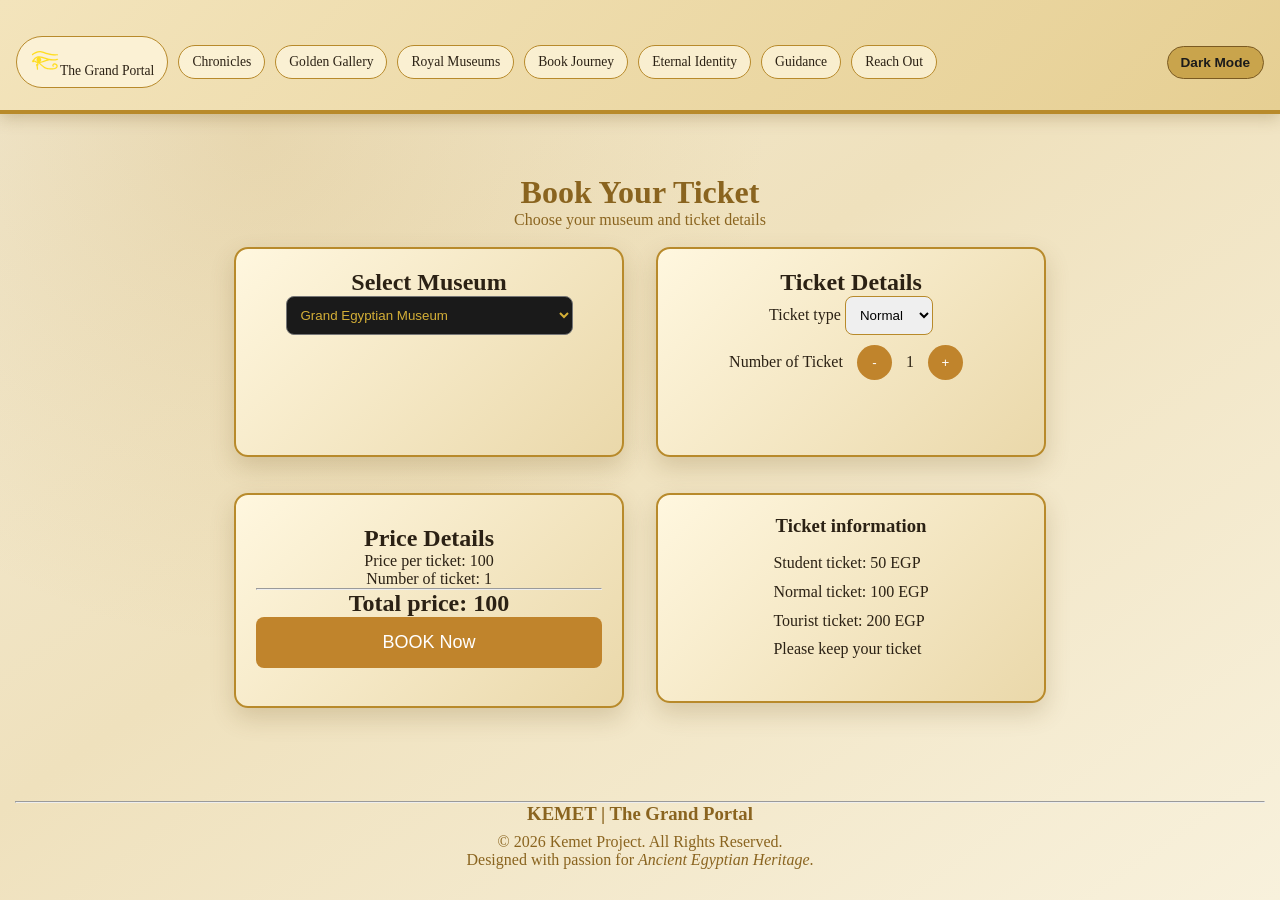
==== booking.html @ 7f5fb4aa "Add files via upload" ====
<!DOCTYPE html>
<html lang="en" dir="ltr">
<head>
  <meta charset="UTF-8">
  <meta name="viewport" content="width=device-width, initial-scale=1.0">
  <title>Kemet</title>
  <link rel="stylesheet" href="font/fonts.css">
  <link rel="stylesheet" href="css/style.css">
</head>
<body>
  <header class="karim1">
    <nav>
      <ul>
        <li><a href="index.html"><img src="img/eye-of-horus-svgrepo-com (1).svg" alt="Eye of Horus Logo" width="30" height="30"><span>The Grand Portal</span></a></li>
        <li><a href="timeline.html">Chronicles</a></li>
        <li><a href="gallery.html">Golden Gallery</a></li>
        <li><a href="museums.html">Royal Museums</a></li>
        <li><a href="booking.html">Book Journey</a></li>
        <li><a href="login.html">Eternal Identity</a></li>
        <li><a href="faq.html">Guidance</a></li>
        <li><a href="contact.html">Reach Out</a></li>
        <li class="kr4"><button id="kr3" class="kr1" type="button">Dark Mode</button></li>
      </ul>
    </nav>
  </header>
  <main class="bookPage">
    <div class="head">
      <h1>Book Your Ticket</h1>
      <p>Choose your museum and ticket details</p>
    </div>
    <section class="select">
      <h2>Select Museum</h2>
      <select class="color">
        <option>Grand Egyptian Museum</option>
        <option>Egyptian Museum</option>
        <option>Alexandria National Museum</option>
        <option>National Museum Of Egyptian Civilization</option>
        <option>Nubian Museum</option>
        <option>Hurghada Museum</option>
        <option>Imhotep Museum</option>
        <option>Luxor Museum</option>
      </select>
    </section>
    <section class="details">
      <h2>Ticket Details</h2>
      <label for="ticketType">Ticket type</label>
      <select id="ticketType">
        <option value="100">Normal</option>
        <option value="50">Student</option>
        <option value="200">Tourist</option>
      </select>
      <div class="counter">
        <label>Number of Ticket</label>
        <button type="button" onclick="decrease()">-</button>
        <span id="count">1</span>
        <button type="button" onclick="increase()">+</button>
      </div>
    </section>
    <section class="price">
      <h2>Price Details</h2>
      <p>Price per ticket: <span id="price">0</span></p>
      <p>Number of ticket: <span id="countSummary">0</span></p>
      <hr>
      <h2>Total price: <span id="total">0</span></h2>
      <button type="button" onclick="booknow()" class="button">BOOK Now</button>
    </section>
    <section class="information">
      <h3>Ticket information</h3>
      <ul>
        <li>Student ticket: 50 EGP</li>
        <li>Normal ticket: 100 EGP</li>
        <li>Tourist ticket: 200 EGP</li>
        <li>Please keep your ticket</li>
      </ul>
    </section>
  </main>
  <footer>
    <hr>
    <div id="footer-content">
      <h3>KEMET | The Grand Portal</h3>
      <p>&copy; 2026 Kemet Project. All Rights Reserved.<br>Designed with passion for <em>Ancient Egyptian Heritage</em>.</p>
    </div>
  </footer>
  <script src="js/script.js"></script>
</body>
</html>
---- css/style.css ----
* {
  margin: 0;
  padding: 0;
  box-sizing: border-box;
}
body {
  min-height: 100vh;
  font-family: "Milonga", serif;
  background: radial-gradient(circle at 20% 15%, rgba(184, 138, 43, 0.18), transparent 40%), linear-gradient(145deg, #f4ecd6 0%, #efe1bd 45%, #f8f1dc 100%);
  color: #2b2114;
  text-align: center;
}
.karim1 {
  background: linear-gradient(135deg, #f3e4bc 0%, #e6cf93 100%);
  color: #2b2114;
  padding: 22px 16px;
  text-align: center;
  border-bottom: 4px solid #b88a2b;
  box-shadow: 0 4px 15px rgba(104, 74, 21, 0.25);
}
.karim1 h1 {
  color: #8a641f;
  margin-bottom: 14px;
  letter-spacing: 1px;
}
nav ul {
  list-style: none;
  padding: 0;
  margin: 14px 0 0;
  display: flex;
  justify-content: center;
  align-items: center;
  gap: 10px;
  flex-wrap: wrap;
}
nav ul li a {
  color: #2b2114;
  text-decoration: none;
  padding: 8px 13px;
  border: 1.5px solid #b88a2b;
  border-radius: 999px;
  font-size: 0.85rem;
  background: rgba(255, 248, 225, 0.7);
  transition: 0.2s;
  display: inline-block;
}
nav ul li a:hover {
  background: #b88a2b;
  color: white;
}
.kr4 {
  margin-left: auto;
}

.kr1 {
  background: #c9a44c;
  color: #1b1b1b;
  padding: 8px 13px;
  border: 1.5px solid #7a5a22;
  border-radius: 999px;
  cursor: pointer;
  font-weight: bold;
  font-size: 0.85rem;
}
footer {
  text-align: center;
  margin-top: 10px;
  padding: 15px;
  color: #8a641f;
}
#footer-content h3 {
  margin-bottom: 8px;
}
#hero {
  position: relative;
  width: 100%;
  height: 100vh;
  overflow: hidden;
  border-bottom: 2px solid #b88a2b;
}
#hero img {
  width: 100%;
  height: 100%;
  object-fit: cover;
}
.heroText {
  position: absolute;
  top: 50%;
  left: 50%;
  transform: translate(-50%, -50%);
  width: 100%;
  z-index: 2;
}
.heroText h1 {
  color: #2b2114;
  text-shadow: 2px 2px 5px rgba(255,255,255,0.8);
  margin-bottom: 12px;
}
.heroText p {
  color: #3d2e1d;
  font-weight: bold;
  margin-bottom: 18px;
}
.heroBtn {
  background: #d4af37;
  color: #000;
  padding: 12px 30px;
  border-radius: 25px;
  font-weight: bold;
  text-decoration: none;
  display: inline-block;
}
#videoContainer {
  position: fixed;
  top: 0;
  left: 0;
  width: 100%;
  height: 100%;
  background: rgba(0,0,0,0.9);
  z-index: 1000;
  display: none;
  justify-content: center;
  align-items: center;
}
.closeBtn {
  cursor: pointer;
  font-size: 30px;
  color: white;
  margin-right: 15px;
}
.mainBox, .timeline, .guideBox, .login, .contact, .select, .details, .price, .information {
  background: linear-gradient(135deg, #fff7df 0%, #ead8aa 100%);
  border: 2px solid #b88a2b;
  border-radius: 14px;
  padding: 20px;
  box-shadow: 0 10px 25px rgba(104, 74, 21, 0.2);
  color: #2b2114;
}
.mainBox {
  width: 980px;
  margin: 24px auto 30px;
}
.mainBox h2, .mainBox h3, .timeline h2, .timeline h3, .guideBox h2 {
  color: #8a641f;
  margin-bottom: 14px;
}
.mainBox p {
  line-height: 1.8;
  margin-bottom: 12px;
}
.mapImg {
  width: 800px;
  height: auto;
  border-radius: 8px;
  border: 2px solid #b88a2b;
  margin: 15px auto;
  display: block;
}
.timeline {
  width: 980px;
  margin: 24px auto 30px;
}
.line {
  position: relative;
  padding: 8px 0;
  display: grid;
  gap: 18px;
}
.line::before {
  content: "";
  position: absolute;
  top: 0;
  bottom: 0;
  right: 50%;
  width: 4px;
  transform: translateX(50%);
  background: linear-gradient(180deg, #b88a2b 0%, #d8b85c 50%, #b88a2b 100%);
  border-radius: 999px;
  box-shadow: 0 0 15px rgba(184, 138, 43, 0.5);
}
.era {
  width: calc(50% - 26px);
  background: linear-gradient(135deg, #fff7df 0%, #ead8aa 100%);
  color: #2b2114;
  border: 2px solid #b88a2b;
  border-radius: 12px;
  padding: 14px;
  position: relative;
  box-shadow: 0 10px 25px rgba(104, 74, 21, 0.2);
}
.era:nth-child(odd) {
  justify-self: start;
}
.era:nth-child(even) {
  justify-self: end;
}
.era::after {
  content: "";
  position: absolute;
  top: 20px;
  width: 14px;
  height: 14px;
  border-radius: 50%;
  background: #b88a2b;
  border: 3px solid #f4ecd6;
  box-shadow: 0 0 10px rgba(184, 138, 43, 0.6);
}
.era:nth-child(odd)::after {
  right: -34px;
}
.era:nth-child(even)::after {
  left: -34px;
}
.eraImg {
  width: 100%;
  height: 180px;
  object-fit: contain;
  display: block;
  border-radius: 8px;
  border: 2px solid #b88a2b;
  margin: 6px 0 10px;
  background: #efe1bd;
}
.eraText {
  line-height: 1.8;
  font-size: 0.97rem;
}
.timeTable {
  width: 100%;
  border-collapse: collapse;
  background: #fff7df;
  font-size: 0.92rem;
  overflow: hidden;
  border-radius: 8px;
  border: 2px solid #b88a2b;
}
.timeTable th, .timeTable td {
  border: 1px solid #b88a2b;
  padding: 10px 8px;
  text-align: center;
  color: #2b2114;
}
.timeTable th {
  background: #e6cf93;
  color: #6f4f16;
}
.timeTable tr:nth-child(even) td {
  background: #f1dfb4;
}
.gallery {
  display: grid;
  grid-template-columns: repeat(2, 1fr);
  gap: 30px;
  width: 980px;
  margin: 30px auto;
}
.gallery .card {
  display: flex;
  flex-direction: column;
  align-items: center;
  text-align: center;
  gap: 18px;
  background: linear-gradient(135deg, #fff7df 0%, #ead8aa 100%);
  padding: 25px;
  border-radius: 14px;
  box-shadow: 0 10px 25px rgba(104, 74, 21, 0.2);
  border: 2px solid #b88a2b;
}
.gallery .card img {
  width: 100%;
  height: 450px;
  object-fit: cover;
  border-radius: 8px;
  border: 2px solid #b88a2b;
}
.gallery .card h2 {
  color: #8a641f;
  font-size: 1.8rem;
}
.gallery .card p {
  font-size: 1.05rem;
  color: #2b2114;
  line-height: 1.6;
}
.search {
  position: relative;
  padding-top: 25px;
}
.search h2 {
  margin: 4vh 0;
  font-size: 30px;
}
.search form {
  margin: auto;
  width: 85%;
  display: flex;
  justify-content: center;
  align-items: center;
}
.search form input {
  border: none;
  outline: none;
  width: 100%;
  margin-right: 10px;
  padding: 1.5vh;
  border-radius: 1vh;
  font-family: "Milonga", serif;
  font-size: 15px;
  box-shadow: 0 4px 10px rgb(0, 0, 0, 0.3);
}
.museumssec {
  display: flex;
  flex-wrap: wrap;
  justify-content: space-between;
  align-items: center;
  margin: 0 130px 5vh;
}
.museumssec .mustitle {
  position: relative;
  display: flex;
  justify-content: center;
  align-items: center;
  margin-top: 2vh;
  margin-left: 60px;
}
.museumssec .mustitle img {
  position: relative;
  z-index: 1;
  width: 50px;
  opacity: 0.7;
}
.museumssec .mustitle h4 {
  font-size: 22px;
  position: absolute;
  z-index: 2;
  text-shadow: -10px 6px 10px gray;
  white-space: nowrap;
}
.museumssec .musgrid {
  display: flex;
  justify-content: space-between;
  gap: 50px;
}
.museumssec .musgrid .view {
  display: flex;
  align-items: center;
  gap: 10px;
  cursor: pointer;
  transition-duration: 0.5s;
}
.museumssec .musgrid .view:hover {
  color: white;
  background-color: #cfa435;
  border-radius: 10px;
  padding: 5px;
}
.museumssec .musgrid .view i {
  color: #c29930;
}
.museumssec .musgrid .view p {
  font-size: 17px;
  font-weight: 600;
}
.card-container {
  display: flex;
  flex-wrap: wrap;
  justify-content: center;
  gap: 20px;
  padding: 20px;
}
.card-container .card {
  border-radius: 10px;
  width: 300px;
  text-align: center;
  overflow: hidden;
  transition: transform 0.2s;
  box-shadow: 0 4px 10px rgb(0, 0, 0, 0.1);
  background: white;
}
.card-container .card:hover .card-icon {
  opacity: 1;
  transform: translateY(0%);
}
.card-container .card:hover {
  transform: translateY(-5px);
}
.card-container .card img {
  width: 100%;
  height: 200px;
  object-fit: cover;
  display: block;
}
.card-container .card h3 {
  margin: 10px 0;
}
.card-container .card p {
  margin-bottom: 30px;
}
.card-container .card .card-icon {
  color: black;
  margin: auto auto 2vh;
  width: 32px;
  height: 32px;
  border-radius: 100%;
  box-shadow: 0 4px 10px rgb(0, 0, 0, 0.4);
  opacity: 0;
  display: flex;
  align-items: center;
  justify-content: center;
  cursor: pointer;
  transform: translateY(10%);
}
.card-container .card .card-icon:hover {
  background-color: #cfa435;
  color: white;
}
.card-container.list-view {
  flex-direction: column;
  align-items: center;
}
.card-container.list-view .card {
  display: flex;
  align-items: center;
  gap: 20px;
  border-radius: 15px;
  width: 85%;
  height: 300px;
}
.card-container.list-view .card img {
  width: fit-content;
  height: 90%;
  margin-left: 20px;
  border-radius: 15px;
}
.card-container.list-view .card .cardText {
  text-align: center;
  margin: auto;
}

.popup {
  position: fixed;
  z-index: 15;
  height: 100vh;
  width: 100%;
  display: none;
  text-align: center;
  justify-content: center;
  box-shadow: 0 4px 10px rgb(0, 0, 0, 0.4);
  top: 50%;
  left: 50%;
  transform: translate(-50%, -50%);
  background-color: rgba(0, 0, 0, 0.5);
}
.popup.active {
  display: flex;
}
.popup .box {
  display: flex;
  align-items: center;
  gap: 20px;
  transform: translateY(-100%);
  opacity: 0;
  transition-duration: 1s;
  background: linear-gradient(to right, #ffedb1, #fdf4d7);
  width: 60%;
  height: 60vh;
  border-radius: 15px;
  margin-top: 20vh;
}
.popup.show .box {
  transform: translateY(0%);
  opacity: 1;
}
.popup .box .popup-img img {
  width: 400px;
  border-radius: 10px;
}
.popup .box .popup-img {
  margin-left: 20px;
}
.popup .box .popup-text {
  margin-right: 20px;
  position: relative;
}
.popup .box .popup-text h3 {
  font-size: 25px;
  padding-bottom: 10px;
}
.popup .box .popup-text h6 {
  font-size: 19px;
  padding: 10px 0 20px;
}
.popup .box .popup-text p {
  font-size: 16px;
  letter-spacing: 0.5px;
}
.popup .box .popup-text i {
  position: absolute;
  top: 0%;
  right: 2%;
  border-radius: 100%;
  border: 2px solid black;
  width: 25px;
  height: 25px;
  display: flex;
  justify-content: center;
  align-items: center;
  font-size: 12px;
  cursor: pointer;
  box-shadow: 0 4px 10px rgb(0, 0, 0, 0.4);
}
.popup .box .popup-text i:hover {
  background-color: #cfa435;
  color: white;
  border: none;
}
.head {
  text-align: center;
  color: #8a641f;
}
.bookPage {
  width: 900px;
  margin: 30px auto;
  text-align: center;
  padding: 30px 0;
}
.select,
.details,
.price,
.information {
  display: inline-block;
  width: 390px;
  min-height: 210px;
  vertical-align: top;
  margin: 18px 14px;
}
.price {
  min-height: 215px;
  padding-top:30px ;
}
.information ul {
  list-style: none;
  width: fit-content;
  margin: 12px auto 0;
  text-align: left;
  line-height: 1.8;
}
.ib {
  width: 260px;
  height: 160px;
  object-fit: cover;
  display: block;
  margin: 18px auto 0;
  border-radius: 8px;
  border: 2px solid #b88a2b;
}
.select img {
  margin-top: 15px;
  border-radius: 8px;
  border: 2px solid #b88a2b;
}
.color {
  background-color: #1a1a1a;
  color: #d4af37;
  padding: 10px;
  border-radius: 8px;
}
.details select {
  padding: 10px;
  border-radius: 8px;
  border: 1px solid #b88a2b;
}
.counter button {
  width: 35px;
  height: 35px;
  margin: 10px;
  border-radius: 50%;
  border: none;
  background: #c0842c;
  color: white;
  cursor: pointer;
}
.button {
  width: 100%;
  padding: 15px 0;
  background-color: #c0842c;
  color: white;
  font-size: 18px;
  border: none;
  cursor: pointer;
  border-radius: 8px;
}
.formPage {
  padding: 40px 0;
}
.login {
  width: 430px;
  margin: 0 auto;
  padding: 35px;
}
.logoArea {
  margin-bottom: 25px;
}
.pharaohLogo {
  font-size: 60px;
  color: #b8975b;
}
.formArea {
  background: white;
  padding: 30px;
  border-radius: 10px;
  text-align: left;
}
.formArea h1 {
  text-align: center;
  margin-bottom: 25px;
  color: #8a641f;
}
.formArea label {
  display: block;
  margin-top: 12px;
  margin-bottom: 6px;
  font-weight: bold;
}
.formInput {
  width: 100%;
  padding: 14px;
  border: 1px solid #ddd;
  border-radius: 5px;
}
.formBtn {
  width: 100%;
  padding: 14px;
  margin-top: 20px;
  background: #bf8733;
  color: white;
  border: none;
  border-radius: 5px;
  cursor: pointer;
}
.bottomText {
  text-align: center;
  margin-top: 20px;
}
.bottomText a {
  color: #bf8733;
  font-weight: bold;
  text-decoration: none;
}
.contactPage {
  width: 1000px;
  margin: 30px auto;
}
.contactPage h1, .contactPage h2 {
  color: #8a641f;
  margin-bottom: 14px;
}
.contactWrap {
  display: flex;
  align-items: center;
  gap: 70px;
  margin-top: 25px;
}
.contact {
  width: 420px;
  text-align: left;
}
.contact label {
  display: block;
  margin-top: 12px;
  margin-bottom: 6px;
  font-weight: bold;
}
.contact input, .contact textarea {
  width: 100%;
  padding: 12px;
  border: 1.5px solid #b88a2b;
  border-radius: 8px;
  background: rgba(255,255,255,0.5);
  color: #2b2114;
}
.contact button {
  width: 100%;
  background: #b88a2b;
  color: white;
  border: none;
  padding: 12px 20px;
  font-weight: bold;
  cursor: pointer;
  border-radius: 999px;
  margin-top: 10px;
}
#contactMsg {
  margin-top: 12px;
  color: #8a641f;
  font-weight: bold;
}
.contactInfo, .social {
  background: linear-gradient(135deg, #fff7df 0%, #ead8aa 100%);
  border: 2px solid #b88a2b;
  border-radius: 14px;
  padding: 20px;
  box-shadow: 0 10px 25px rgba(104, 74, 21, 0.2);
}
  .contactInfo img {
  width: 45px;
  height: 45px;
  object-fit: contain;
  vertical-align: middle;
  margin: 10px;
}

.social img {
  margin: 5px;
}
.mapTitle {
  text-align: center;
  font-size: x-large;
  margin: 25px 0;
}
.mapFrame {
  width: 800px;
}
.guide {
  width: 900px;
  margin: 30px auto;
}
.guideBox {
  text-align: left;
  margin-bottom: 20px;
}
.guideBox ul {
  line-height: 1.8;
  padding-left: 25px;
}
body.kr2 {
  background: radial-gradient(circle at 20% 15%, rgba(212, 175, 55, 0.15), transparent 40%), linear-gradient(145deg, #0d1b28 0%, #11283a 45%, #07262B 100%);
  color: #f7ecd0;
}
body.kr2 .karim1, body.kr2 .mainBox, body.kr2 .timeline, body.kr2 .era, body.kr2 .guideBox, body.kr2 .login, body.kr2 .contact, body.kr2 .select, body.kr2 .details, body.kr2 .price, body.kr2 .information, body.kr2 .contactInfo, body.kr2 .social {
  background: linear-gradient(135deg, #11283a 0%, #093E46 100%);
  color: #f7ecd0;
  border-color: #d4af37;
  box-shadow: 0 10px 25px rgba(212, 175, 55, 0.18);
}
body.kr2 .karim1 h1, body.kr2 .mainBox h2, body.kr2 .mainBox h3, body.kr2 .timeline h2, body.kr2 .timeline h3, body.kr2 .gallery .card h2, body.kr2 .contactPage h1, body.kr2 .contactPage h2, body.kr2 .formArea h1, body.kr2 .guideBox h2 {
  color: #d4af37;
}
body.kr2 nav ul li a {
  color: #f7ecd0;
  border-color: #d4af37;
  background: rgba(13, 27, 40, 0.8);
}
body.kr2 nav ul li a:hover {
  background: #d4af37;
  color: #0d1b28;
}
body.kr2 .kr1 {
  background: #d4af37;
  color: #0d1b28;
  border-color: #f0d46a;
}
body.kr2 .heroText h1 {
  color: #d4af37;
  text-shadow: 1px 1px 3px rgba(0,0,0,0.8);
}
body.kr2 .heroText p, body.kr2 .gallery .card p {
  color: #f7ecd0;
}
body.kr2 .line::before {
  background: linear-gradient(180deg, #d4af37 0%, #f0d46a 50%, #d4af37 100%);
  box-shadow: 0 0 18px rgba(212, 175, 55, 0.6);
}
body.kr2 .era::after {
  background: #d4af37;
  border-color: #0d1b28;
}
body.kr2 .eraImg, body.kr2 .timeTable, body.kr2 .timeTable th, body.kr2 .timeTable td, body.kr2 .gallery .card img {
  border-color: #d4af37;
}
body.kr2 .timeTable, body.kr2 .card-container .card, body.kr2 .gallery .card, body.kr2 .formArea {
  background: linear-gradient(135deg, #11283a 0%, #07262B 100%);
  color: #f7ecd0;
  border-color: #d4af37;
}
body.kr2 .timeTable th {
  background: #093E46;
  color: #d4af37;
}
body.kr2 .timeTable td, body.kr2 .gallery .card p, body.kr2 .card-container .card p, body.kr2 .card-container .card h3 {
  color: #f7ecd0;
}
body.kr2 .timeTable tr:nth-child(even) td {
  background: #07262B;
}
body.kr2 .contact input, body.kr2 .contact textarea, body.kr2 .formInput {
  background: rgba(13, 27, 40, 0.6);
  color: white;
  border-color: #d4af37;
}
body.kr2 .card-container .card {
  color: #f7ecd0;
}
body.kr2 .card-container .card h3 {
  color: #d4af37;
}
body.kr2 .card-container .card p,
body.kr2 .card-container .card .cardText {
  color: #f7ecd0;
}
body.kr2 .museumssec,
body.kr2 .museumssec h4,
body.kr2 .museumssec p,
body.kr2 .search h2 {
  color: #f7ecd0;
}
body.kr2 .musgrid .view,
body.kr2 .musgrid .view i {
  color: #f7ecd0;
}
body.kr2 .popup .box {
  background: linear-gradient(135deg, #11283a 0%, #07262B 100%);
  color: #f7ecd0;
  border: 2px solid #d4af37;
}
body.kr2 .popup .box h3,
body.kr2 .popup .box h6 {
  color: #d4af37;
}
body.kr2 .popup .box p {
  color: #f7ecd0;
}
body.kr2 .popup .box hr {
  border-color: #d4af37;
}
body.kr2 .popup .box .popup-text i {
  background: #d4af37;
  color: #0d1b28;
  border-color: #d4af37;
}
body.kr2 .karim1 {
  position: fixed;
  left: 0;
  top: 0;
  width: 210px;
  height: 100vh;
  padding: 20px 10px;
  z-index: 999;
}

body.kr2 nav ul {
  display: block;
  margin-top: 20px;
}

body.kr2 nav ul li {
  margin-bottom: 12px;
}

body.kr2 nav ul li a,
body.kr2 .kr1 {
  width: 170px;
  display: block;
  margin: auto;
}

body.kr2 .kr4 {
  margin-left: 0;
}

body.kr2 main,
body.kr2 footer {
  margin-left: 230px;
}
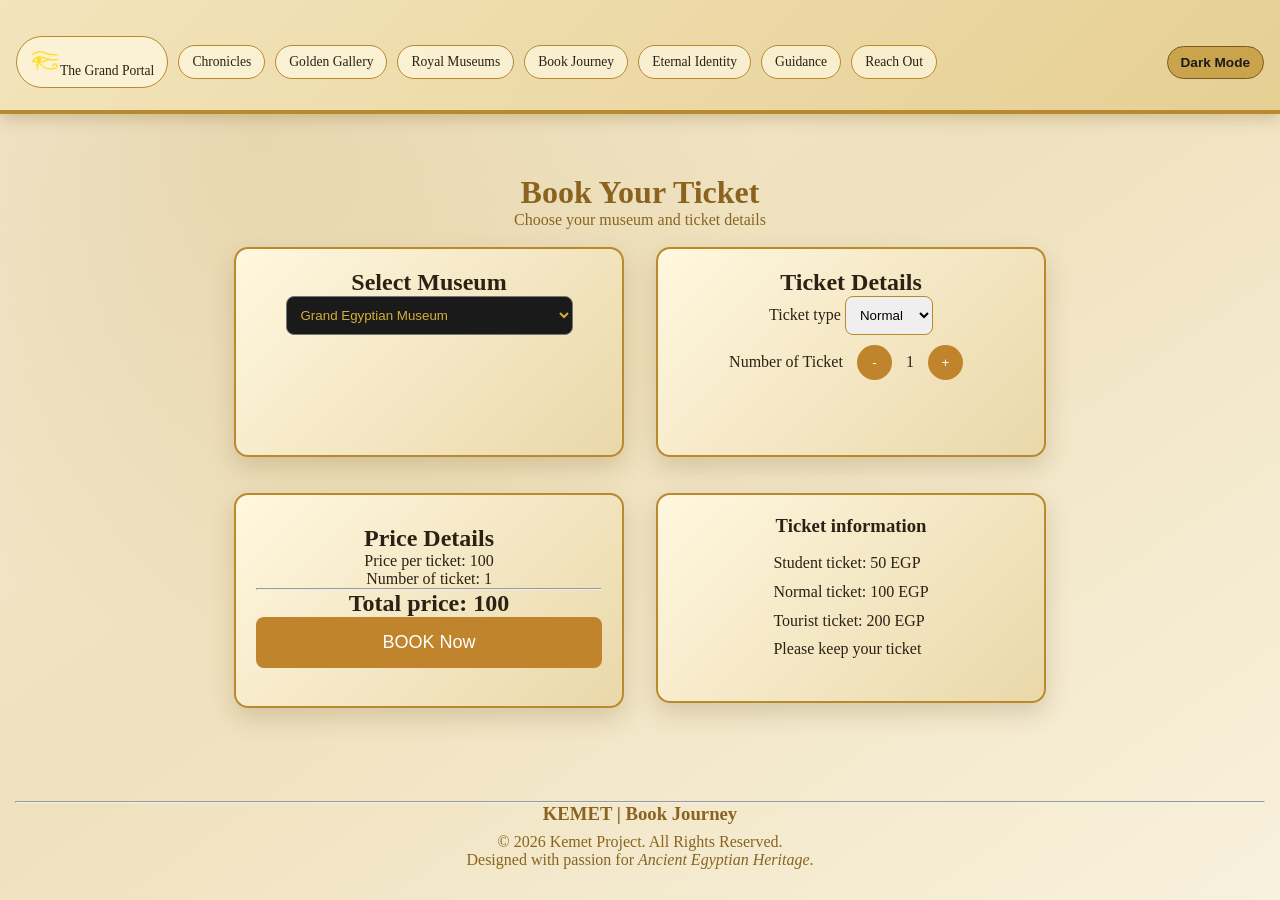
==== commit 71fa2ebe: "Add files via upload" ====
--- a/booking.html
+++ b/booking.html
@@ -77,7 +77,7 @@
   <footer>
     <hr>
     <div id="footer-content">
-      <h3>KEMET | The Grand Portal</h3>
+      <h3>KEMET | Book Journey</h3>
       <p>&copy; 2026 Kemet Project. All Rights Reserved.<br>Designed with passion for <em>Ancient Egyptian Heritage</em>.</p>
     </div>
   </footer>
--- a/css/style.css
+++ b/css/style.css
@@ -92,12 +92,13 @@
   z-index: 2;
 }
 .heroText h1 {
-  color: #2b2114;
-  text-shadow: 2px 2px 5px rgba(255,255,255,0.8);
+   color: #f5e6c8;
+  text-shadow: 2px 2px 7px rgba(0,0,0,0.9);
   margin-bottom: 12px;
 }
 .heroText p {
-  color: #3d2e1d;
+  color: #e8d3a3;
+  text-shadow: 1px 1px 4px rgba(0,0,0,0.9);
   font-weight: bold;
   margin-bottom: 18px;
 }
